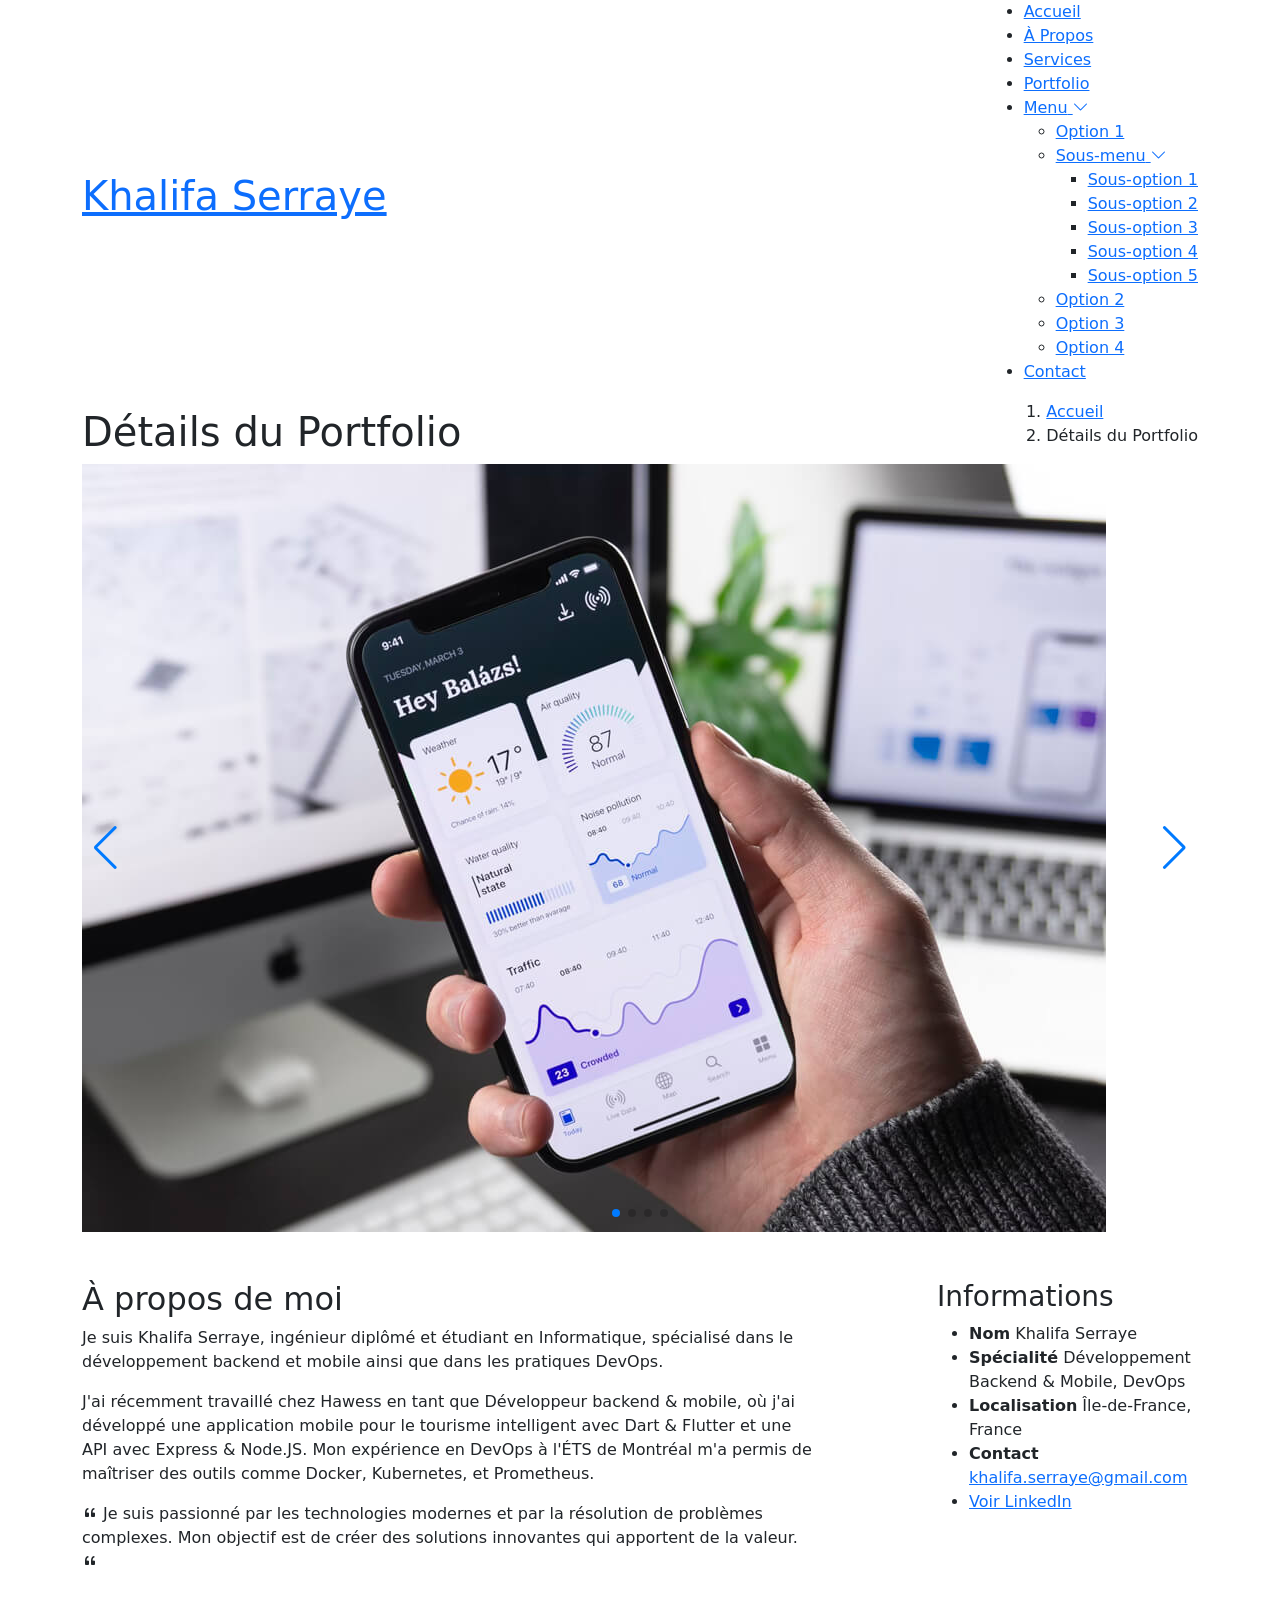
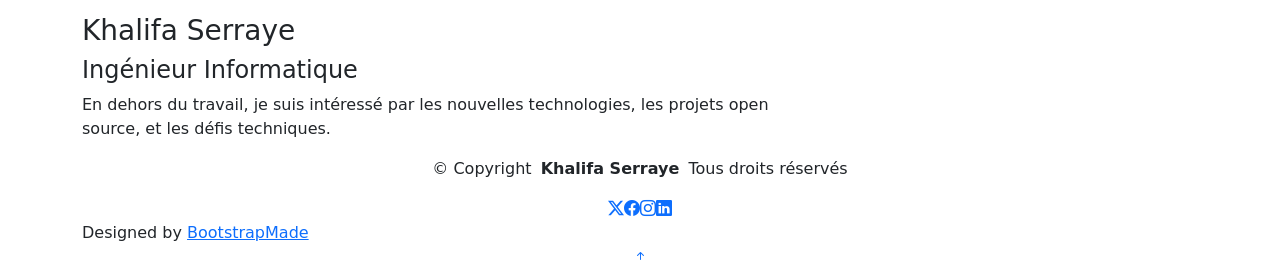
==== portfolio-details.html @ c95dfc2e "Initial commit" ====
<!DOCTYPE html>
<html lang="fr">

<head>
  <meta charset="utf-8">
  <meta content="width=device-width, initial-scale=1.0" name="viewport">
  <title>Khalifa Serraye - Portfolio</title>
  <meta name="description" content="Portfolio de Khalifa Serraye, ingénieur en informatique spécialisé en développement et DevOps.">
  <meta name="keywords" content="Khalifa Serraye, ingénieur informatique, développement, DevOps, portfolio">

  <!-- Favicons -->
  <link href="assets/img/favicon.png" rel="icon">
  <link href="assets/img/apple-touch-icon.png" rel="apple-touch-icon">

  <!-- Fonts -->
  <link href="https://fonts.googleapis.com" rel="preconnect">
  <link href="https://fonts.gstatic.com" rel="preconnect" crossorigin>
  <link href="https://fonts.googleapis.com/css2?family=Roboto:ital,wght@0,100;0,300;0,400;0,500;0,700;0,900;1,100;1,300;1,400;1,500;1,700;1,900&family=Poppins:ital,wght@0,100;0,200;0,300;0,400;0,500;0,600;0,700;0,800;0,900;1,100;1,200;1,300;1,400;1,500;1,600;1,700;1,800;1,900&family=Raleway:ital,wght@0,100;0,200;0,300;0,400;0,500;0,600;0,700;0,800;0,900;1,100;1,200;1,300;1,400;1,500;1,600;1,700;1,800;1,900&display=swap" rel="stylesheet">

  <!-- Vendor CSS Files -->
  <link href="assets/vendor/bootstrap/css/bootstrap.min.css" rel="stylesheet">
  <link href="assets/vendor/bootstrap-icons/bootstrap-icons.css" rel="stylesheet">
  <link href="assets/vendor/aos/aos.css" rel="stylesheet">
  <link href="assets/vendor/glightbox/css/glightbox.min.css" rel="stylesheet">
  <link href="assets/vendor/swiper/swiper-bundle.min.css" rel="stylesheet">

  <!-- Main CSS File -->
  <link href="assets/css/main.css" rel="stylesheet">

  <!-- =======================================================
  * Template Name: DevFolio
  * Template URL: https://bootstrapmade.com/devfolio-bootstrap-portfolio-html-template/
  * Updated: Aug 07 2024 with Bootstrap v5.3.3
  * Author: BootstrapMade.com
  * License: https://bootstrapmade.com/license/
  ======================================================== -->
</head>

<body class="portfolio-details-page">

  <header id="header" class="header d-flex align-items-center sticky-top">
    <div class="container-fluid container-xl position-relative d-flex align-items-center justify-content-between">

      <a href="index.html" class="logo d-flex align-items-center">
        <!-- Uncomment the line below if you also wish to use an image logo -->
        <!-- <img src="assets/img/logo.png" alt=""> -->
        <h1 class="sitename">Khalifa Serraye</h1>
      </a>

      <nav id="navmenu" class="navmenu">
        <ul>
          <li><a href="#hero">Accueil<br></a></li>
          <li><a href="#about">À Propos</a></li>
          <li><a href="#services">Services</a></li>
          <li><a href="#portfolio">Portfolio</a></li>
          <li class="dropdown"><a href="#"><span>Menu</span> <i class="bi bi-chevron-down toggle-dropdown"></i></a>
            <ul>
              <li><a href="#">Option 1</a></li>
              <li class="dropdown"><a href="#"><span>Sous-menu</span> <i class="bi bi-chevron-down toggle-dropdown"></i></a>
                <ul>
                  <li><a href="#">Sous-option 1</a></li>
                  <li><a href="#">Sous-option 2</a></li>
                  <li><a href="#">Sous-option 3</a></li>
                  <li><a href="#">Sous-option 4</a></li>
                  <li><a href="#">Sous-option 5</a></li>
                </ul>
              </li>
              <li><a href="#">Option 2</a></li>
              <li><a href="#">Option 3</a></li>
              <li><a href="#">Option 4</a></li>
            </ul>
          </li>
          <li><a href="#contact">Contact</a></li>
        </ul>
        <i class="mobile-nav-toggle d-xl-none bi bi-list"></i>
      </nav>

    </div>
  </header>

  <main class="main">

    <!-- Page Title -->
    <div class="page-title" data-aos="fade">
      <div class="container d-lg-flex justify-content-between align-items-center">
        <h1 class="mb-2 mb-lg-0">Détails du Portfolio</h1>
        <nav class="breadcrumbs">
          <ol>
            <li><a href="index.html">Accueil</a></li>
            <li class="current">Détails du Portfolio</li>
          </ol>
        </nav>
      </div>
    </div><!-- End Page Title -->

    <!-- Portfolio Details Section -->
    <section id="portfolio-details" class="portfolio-details section">

      <div class="container" data-aos="fade-up">

        <div class="portfolio-details-slider swiper init-swiper">
          <script type="application/json" class="swiper-config">
            {
              "loop": true,
              "speed": 600,
              "autoplay": {
                "delay": 5000
              },
              "slidesPerView": "auto",
              "navigation": {
                "nextEl": ".swiper-button-next",
                "prevEl": ".swiper-button-prev"
              },
              "pagination": {
                "el": ".swiper-pagination",
                "type": "bullets",
                "clickable": true
              }
            }
          </script>
          <div class="swiper-wrapper align-items-center">

            <div class="swiper-slide">
              <img src="assets/img/portfolio/app-1.jpg" alt="">
            </div>

            <div class="swiper-slide">
              <img src="assets/img/portfolio/product-1.jpg" alt="">
            </div>

            <div class="swiper-slide">
              <img src="assets/img/portfolio/branding-1.jpg" alt="">
            </div>

            <div class="swiper-slide">
              <img src="assets/img/portfolio/books-1.jpg" alt="">
            </div>

          </div>
          <div class="swiper-button-prev"></div>
          <div class="swiper-button-next"></div>
          <div class="swiper-pagination"></div>
        </div>

        <div class="row justify-content-between gy-4 mt-4">

          <div class="col-lg-8" data-aos="fade-up">
            <div class="portfolio-description">
              <h2>À propos de moi</h2>
              <p>
                Je suis Khalifa Serraye, ingénieur diplômé et étudiant en Informatique, spécialisé dans le développement backend et mobile ainsi que dans les pratiques DevOps.
              </p>
              <p>
                J'ai récemment travaillé chez Hawess en tant que Développeur backend & mobile, où j'ai développé une application mobile pour le tourisme intelligent avec Dart & Flutter et une API avec Express & Node.JS. Mon expérience en DevOps à l'ÉTS de Montréal m'a permis de maîtriser des outils comme Docker, Kubernetes, et Prometheus.
              </p>

              <div class="testimonial-item">
                <p>
                  <i class="bi bi-quote quote-icon-left"></i>
                  <span>Je suis passionné par les technologies modernes et par la résolution de problèmes complexes. Mon objectif est de créer des solutions innovantes qui apportent de la valeur.</span>
                  <i class="bi bi-quote quote-icon-right"></i>
                </p>
                <div>
                  <img src="assets/img/testimonials/testimonials-2.jpg" class="testimonial-img" alt="">
                  <h3>Khalifa Serraye</h3>
                  <h4>Ingénieur Informatique</h4>
                </div>
              </div>

              <p>
                En dehors du travail, je suis intéressé par les nouvelles technologies, les projets open source, et les défis techniques.
              </p>

            </div>
          </div>

          <div class="col-lg-3" data-aos="fade-up" data-aos-delay="100">
            <div class="portfolio-info">
              <h3>Informations</h3>
              <ul>
                <li><strong>Nom</strong> Khalifa Serraye</li>
                <li><strong>Spécialité</strong> Développement Backend & Mobile, DevOps</li>
                <li><strong>Localisation</strong> Île-de-France, France</li>
                <li><strong>Contact</strong> <a href="mailto:khalifa.serraye@gmail.com">khalifa.serraye@gmail.com</a></li>
                <li><a href="https://www.linkedin.com/in/khalifa-serraye/" class="btn-visit align-self-start" target="_blank">Voir LinkedIn</a></li>
              </ul>
            </div>
          </div>

        </div>

      </div>

    </section><!-- /Portfolio Details Section -->

  </main>

  <footer id="footer" class="footer accent-background">

    <div class="container">
      <div class="copyright text-center ">
        <p>© <span>Copyright</span> <strong class="px-1 sitename">Khalifa Serraye</strong> <span>Tous droits réservés</span></p>
      </div>
      <div class="social-links d-flex justify-content-center">
        <a href="https://twitter.com/khalifa_serraye" target="_blank"><i class="bi bi-twitter-x"></i></a>
        <a href="https://facebook.com/khalifa.serraye" target="_blank"><i class="bi bi-facebook"></i></a>
        <a href="https://instagram.com/khalifa.serraye" target="_blank"><i class="bi bi-instagram"></i></a>
        <a href="https://www.linkedin.com/in/khalifa-serraye/" target="_blank"><i class="bi bi-linkedin"></i></a>
      </div>
      <div class="credits">
        <!-- All the links in the footer should remain intact. -->
        <!-- You can delete the links only if you've purchased the pro version. -->
        <!-- Licensing information: https://bootstrapmade.com/license/ -->
        <!-- Purchase the pro version with working PHP/AJAX contact form: [buy-url] -->
        Designed by <a href="https://bootstrapmade.com/">BootstrapMade</a>
      </div>
    </div>

  </footer>

  <!-- Scroll Top -->
  <a href="#" id="scroll-top" class="scroll-top d-flex align-items-center justify-content-center"><i class="bi bi-arrow-up-short"></i></a>

  <!-- Preloader -->
  <div id="preloader"></div>

  <!-- Vendor JS Files -->
  <script src="assets/vendor/bootstrap/js/bootstrap.bundle.min.js"></script>
  <script src="assets/vendor/php-email-form/validate.js"></script>
  <script src="assets/vendor/aos/aos.js"></script>
  <script src="assets/vendor/typed.js/typed.umd.js"></script>
  <script src="assets/vendor/waypoints/noframework.waypoints.js"></script>
  <script src="assets/vendor/purecounter/purecounter_vanilla.js"></script>
  <script src="assets/vendor/glightbox/js/glightbox.min.js"></script>
  <script src="assets/vendor/imagesloaded/imagesloaded.pkgd.min.js"></script>
  <script src="assets/vendor/isotope-layout/isotope.pkgd.min.js"></script>
  <script src="assets/vendor/swiper/swiper-bundle.min.js"></script>

  <!-- Main JS File -->
  <script src="assets/js/main.js"></script>

</body>

</html>
---- assets/css/main.css ----
/**
* Template Name: DevFolio
* Template URL: https://bootstrapmade.com/devfolio-bootstrap-portfolio-html-template/
* Updated: Aug 07 2024 with Bootstrap v5.3.3
* Author: BootstrapMade.com
* License: https://bootstrapmade.com/license/
*/

/*--------------------------------------------------------------
# Font & Color Variables
# Help: https://bootstrapmade.com/color-system/
--------------------------------------------------------------*/
/* Fonts */
:root {
  --default-font: "Roboto",  system-ui, -apple-system, "Segoe UI", Roboto, "Helvetica Neue", Arial, "Noto Sans", "Liberation Sans", sans-serif, "Apple Color Emoji", "Segoe UI Emoji", "Segoe UI Symbol", "Noto Color Emoji";
  --heading-font: "Raleway",  sans-serif;
  --nav-font: "Poppins",  sans-serif;
}

/* Global Colors - The following color variables are used throughout the website. Updating them here will change the color scheme of the entire website */
:root { 
  --background-color: #ffffff; /* Background color for the entire website, including individual sections */
  --default-color: #4e4e4e; /* Default color used for the majority of the text content across the entire website */
  --heading-color: #0a090f; /* Color for headings, subheadings and title throughout the website */
  --accent-color: #0078ff; /* Accent color that represents your brand on the website. It's used for buttons, links, and other elements that need to stand out */
  --surface-color: #ffffff; /* The surface color is used as a background of boxed elements within sections, such as cards, icon boxes, or other elements that require a visual separation from the global background. */
  --contrast-color: #ffffff; /* Contrast color for text, ensuring readability against backgrounds of accent, heading, or default colors. */
}

/* Nav Menu Colors - The following color variables are used specifically for the navigation menu. They are separate from the global colors to allow for more customization options */
:root {
  --nav-color: #ffffff;  /* The default color of the main navmenu links */
  --nav-hover-color: #ffffff; /* Applied to main navmenu links when they are hovered over or active */
  --nav-mobile-background-color: #ffffff; /* Used as the background color for mobile navigation menu */
  --nav-dropdown-background-color: #ffffff; /* Used as the background color for dropdown items that appear when hovering over primary navigation items */
  --nav-dropdown-color: #212529; /* Used for navigation links of the dropdown items in the navigation menu. */
  --nav-dropdown-hover-color: #0078ff; /* Similar to --nav-hover-color, this color is applied to dropdown navigation links when they are hovered over. */
}

/* Color Presets - These classes override global colors when applied to any section or element, providing reuse of the sam color scheme. */

.light-background {
  --background-color: #f9f9f9;
  --surface-color: #ffffff;
}

.dark-background {
  --background-color: #060606;
  --default-color: #ffffff;
  --heading-color: #ffffff;
  --surface-color: #252525;
  --contrast-color: #ffffff;
}

.accent-background {
  --background-color: #0078ff;
  --default-color: #ffffff;
  --heading-color: #ffffff;
  --accent-color: #ffffff;
  --surface-color: #3393ff;
  --contrast-color: #ffffff;
}

/* Smooth scroll */
:root {
  scroll-behavior: smooth;
}

/*--------------------------------------------------------------
# General Styling & Shared Classes
--------------------------------------------------------------*/
body {
  color: var(--default-color);
  background-color: var(--background-color);
  font-family: var(--default-font);
}

a {
  color: var(--accent-color);
  text-decoration: none;
  transition: 0.3s;
}

a:hover {
  color: color-mix(in srgb, var(--accent-color), transparent 25%);
  text-decoration: none;
}

h1,
h2,
h3,
h4,
h5,
h6 {
  color: var(--heading-color);
  font-family: var(--heading-font);
}

/* PHP Email Form Messages
------------------------------*/
.php-email-form .error-message {
  display: none;
  background: #df1529;
  color: #ffffff;
  text-align: left;
  padding: 15px;
  margin-bottom: 24px;
  font-weight: 600;
}

.php-email-form .sent-message {
  display: none;
  color: #ffffff;
  background: #059652;
  text-align: center;
  padding: 15px;
  margin-bottom: 24px;
  font-weight: 600;
}

.php-email-form .loading {
  display: none;
  background: var(--surface-color);
  text-align: center;
  padding: 15px;
  margin-bottom: 24px;
}

.php-email-form .loading:before {
  content: "";
  display: inline-block;
  border-radius: 50%;
  width: 24px;
  height: 24px;
  margin: 0 10px -6px 0;
  border: 3px solid var(--accent-color);
  border-top-color: var(--surface-color);
  animation: php-email-form-loading 1s linear infinite;
}

@keyframes php-email-form-loading {
  0% {
    transform: rotate(0deg);
  }

  100% {
    transform: rotate(360deg);
  }
}

/*--------------------------------------------------------------
# Global Header
--------------------------------------------------------------*/
.header {
  --background-color: #000000;
  --default-color: #ffffff;
  --heading-color: #ffffff;
  color: var(--default-color);
  background-color: var(--background-color);
  padding: 20px 0;
  transition: all 0.5s;
  z-index: 997;
}

.header .logo {
  line-height: 1;
}

.header .logo img {
  max-height: 32px;
  margin-right: 8px;
}

.header .logo h1 {
  font-size: 30px;
  margin: 0;
  font-weight: 700;
  color: var(--heading-color);
}

.scrolled .header {
  box-shadow: 0px 0 18px rgba(0, 0, 0, 0.1);
}

/*--------------------------------------------------------------
# Navigation Menu
--------------------------------------------------------------*/
/* Desktop Navigation */
@media (min-width: 1200px) {
  .navmenu {
    padding: 0;
  }

  .navmenu ul {
    margin: 0;
    padding: 0;
    display: flex;
    list-style: none;
    align-items: center;
  }

  .navmenu li {
    position: relative;
  }

  .navmenu>ul>li {
    white-space: nowrap;
    padding: 15px 14px;
  }

  .navmenu>ul>li:last-child {
    padding-right: 0;
  }

  .navmenu a,
  .navmenu a:focus {
    color: var(--nav-color);
    font-size: 15px;
    padding: 0 2px;
    font-family: var(--nav-font);
    font-weight: 400;
    display: flex;
    align-items: center;
    justify-content: space-between;
    white-space: nowrap;
    transition: 0.3s;
    position: relative;
  }

  .navmenu a i,
  .navmenu a:focus i {
    font-size: 12px;
    line-height: 0;
    margin-left: 5px;
    transition: 0.3s;
  }

  .navmenu>ul>li>a:before {
    content: "";
    position: absolute;
    width: 100%;
    height: 2px;
    bottom: -6px;
    left: 0;
    background-color: var(--nav-hover-color);
    visibility: hidden;
    width: 0px;
    transition: all 0.3s ease-in-out 0s;
  }

  .navmenu a:hover:before,
  .navmenu li:hover>a:before,
  .navmenu .active:before {
    visibility: visible;
    width: 100%;
  }

  .navmenu li:hover>a,
  .navmenu .active,
  .navmenu .active:focus {
    color: var(--nav-hover-color);
  }

  .navmenu .dropdown ul {
    margin: 0;
    padding: 10px 0;
    background: var(--nav-dropdown-background-color);
    display: block;
    position: absolute;
    visibility: hidden;
    left: 14px;
    top: 130%;
    opacity: 0;
    transition: 0.3s;
    border-radius: 4px;
    z-index: 99;
    box-shadow: 0px 0px 30px rgba(0, 0, 0, 0.1);
  }

  .navmenu .dropdown ul li {
    min-width: 200px;
  }

  .navmenu .dropdown ul a {
    padding: 10px 20px;
    font-size: 15px;
    text-transform: none;
    color: var(--nav-dropdown-color);
  }

  .navmenu .dropdown ul a i {
    font-size: 12px;
  }

  .navmenu .dropdown ul a:hover,
  .navmenu .dropdown ul .active:hover,
  .navmenu .dropdown ul li:hover>a {
    color: var(--nav-dropdown-hover-color);
  }

  .navmenu .dropdown:hover>ul {
    opacity: 1;
    top: 100%;
    visibility: visible;
  }

  .navmenu .dropdown .dropdown ul {
    top: 0;
    left: -90%;
    visibility: hidden;
  }

  .navmenu .dropdown .dropdown:hover>ul {
    opacity: 1;
    top: 0;
    left: -100%;
    visibility: visible;
  }
}

/* Mobile Navigation */
@media (max-width: 1199px) {
  .mobile-nav-toggle {
    color: var(--nav-color);
    font-size: 28px;
    line-height: 0;
    margin-right: 10px;
    cursor: pointer;
    transition: color 0.3s;
  }

  .navmenu {
    padding: 0;
    z-index: 9997;
  }

  .navmenu ul {
    display: none;
    list-style: none;
    position: absolute;
    inset: 60px 20px 20px 20px;
    padding: 10px 0;
    margin: 0;
    border-radius: 6px;
    background-color: var(--nav-mobile-background-color);
    border: 1px solid color-mix(in srgb, var(--default-color), transparent 90%);
    box-shadow: none;
    overflow-y: auto;
    transition: 0.3s;
    z-index: 9998;
  }

  .navmenu a,
  .navmenu a:focus {
    color: var(--nav-dropdown-color);
    padding: 10px 20px;
    font-family: var(--nav-font);
    font-size: 17px;
    font-weight: 500;
    display: flex;
    align-items: center;
    justify-content: space-between;
    white-space: nowrap;
    transition: 0.3s;
  }

  .navmenu a i,
  .navmenu a:focus i {
    font-size: 12px;
    line-height: 0;
    margin-left: 5px;
    width: 30px;
    height: 30px;
    display: flex;
    align-items: center;
    justify-content: center;
    border-radius: 50%;
    transition: 0.3s;
    background-color: color-mix(in srgb, var(--accent-color), transparent 90%);
  }

  .navmenu a i:hover,
  .navmenu a:focus i:hover {
    background-color: var(--accent-color);
    color: var(--contrast-color);
  }

  .navmenu a:hover,
  .navmenu .active,
  .navmenu .active:focus {
    color: var(--nav-dropdown-hover-color);
  }

  .navmenu .active i,
  .navmenu .active:focus i {
    background-color: var(--accent-color);
    color: var(--contrast-color);
    transform: rotate(180deg);
  }

  .navmenu .dropdown ul {
    position: static;
    display: none;
    z-index: 99;
    padding: 10px 0;
    margin: 10px 20px;
    background-color: var(--nav-dropdown-background-color);
    transition: all 0.5s ease-in-out;
  }

  .navmenu .dropdown ul ul {
    background-color: rgba(33, 37, 41, 0.1);
  }

  .navmenu .dropdown>.dropdown-active {
    display: block;
    background-color: rgba(33, 37, 41, 0.03);
  }

  .mobile-nav-active {
    overflow: hidden;
  }

  .mobile-nav-active .mobile-nav-toggle {
    color: #fff;
    position: absolute;
    font-size: 32px;
    top: 15px;
    right: 15px;
    margin-right: 0;
    z-index: 9999;
  }

  .mobile-nav-active .navmenu {
    position: fixed;
    overflow: hidden;
    inset: 0;
    background: rgba(33, 37, 41, 0.8);
    transition: 0.3s;
  }

  .mobile-nav-active .navmenu>ul {
    display: block;
  }
}

/*--------------------------------------------------------------
# Global Footer
--------------------------------------------------------------*/
.footer {
  color: var(--default-color);
  background-color: var(--background-color);
  font-size: 14px;
  padding: 40px 0;
  position: relative;
}

.footer .copyright p {
  margin-bottom: 0;
}

.footer .social-links {
  margin-top: 20px;
}

.footer .social-links a {
  display: flex;
  align-items: center;
  justify-content: center;
  width: 40px;
  height: 40px;
  border-radius: 50%;
  border: 1px solid color-mix(in srgb, var(--default-color), transparent 30%);
  font-size: 16px;
  color: color-mix(in srgb, var(--default-color), transparent 40%);
  margin: 0 5px;
  transition: 0.3s;
}

.footer .social-links a:hover {
  color: var(--default-color);
  border-color: var(--default-color);
}

.footer .credits {
  margin-top: 10px;
  font-size: 13px;
  text-align: center;
}

.footer .credits a {
  color: color-mix(in srgb, var(--default-color), transparent 30%);
}

/*--------------------------------------------------------------
# Preloader
--------------------------------------------------------------*/
#preloader {
  position: fixed;
  inset: 0;
  z-index: 999999;
  overflow: hidden;
  background: var(--background-color);
  transition: all 0.6s ease-out;
}

#preloader:before {
  content: "";
  position: fixed;
  top: calc(50% - 30px);
  left: calc(50% - 30px);
  border: 6px solid #ffffff;
  border-color: var(--accent-color) transparent var(--accent-color) transparent;
  border-radius: 50%;
  width: 60px;
  height: 60px;
  animation: animate-preloader 1.5s linear infinite;
}

@keyframes animate-preloader {
  0% {
    transform: rotate(0deg);
  }

  100% {
    transform: rotate(360deg);
  }
}

/*--------------------------------------------------------------
# Scroll Top Button
--------------------------------------------------------------*/
.scroll-top {
  position: fixed;
  visibility: hidden;
  opacity: 0;
  right: 15px;
  bottom: -15px;
  z-index: 99999;
  background-color: var(--accent-color);
  width: 44px;
  height: 44px;
  border-radius: 50px;
  transition: all 0.4s;
}

.scroll-top i {
  font-size: 24px;
  color: var(--contrast-color);
  line-height: 0;
}

.scroll-top:hover {
  background-color: color-mix(in srgb, var(--accent-color), transparent 20%);
  color: var(--contrast-color);
}

.scroll-top.active {
  visibility: visible;
  opacity: 1;
  bottom: 15px;
}

/*--------------------------------------------------------------
# Disable aos animation delay on mobile devices
--------------------------------------------------------------*/
@media screen and (max-width: 768px) {
  [data-aos-delay] {
    transition-delay: 0 !important;
  }
}

/*--------------------------------------------------------------
# Global Page Titles & Breadcrumbs
--------------------------------------------------------------*/
.page-title {
  --background-color: color-mix(in srgb, var(--default-color), transparent 96%);
  color: var(--default-color);
  background-color: var(--background-color);
  padding: 25px 0;
  position: relative;
}

.page-title h1 {
  font-size: 24px;
  font-weight: 700;
}

.page-title .breadcrumbs ol {
  display: flex;
  flex-wrap: wrap;
  list-style: none;
  padding: 0;
  margin: 0;
  font-size: 14px;
  font-weight: 400;
}

.page-title .breadcrumbs ol li+li {
  padding-left: 10px;
}

.page-title .breadcrumbs ol li+li::before {
  content: "/";
  display: inline-block;
  padding-right: 10px;
  color: color-mix(in srgb, var(--default-color), transparent 70%);
}

/*--------------------------------------------------------------
# Global Sections
--------------------------------------------------------------*/
section,
.section {
  color: var(--default-color);
  background-color: var(--background-color);
  padding: 60px 0;
  scroll-margin-top: 92px;
  overflow: clip;
}

@media (max-width: 1199px) {

  section,
  .section {
    scroll-margin-top: 76px;
  }
}

/*--------------------------------------------------------------
# Global Section Titles
--------------------------------------------------------------*/
.section-title {
  text-align: center;
  padding-bottom: 60px;
  position: relative;
}

.section-title h2 {
  font-size: 32px;
  font-weight: 700;
  margin-bottom: 20px;
  padding-bottom: 20px;
  position: relative;
}

.section-title h2:after {
  content: "";
  position: absolute;
  display: block;
  width: 50px;
  height: 3px;
  background: var(--accent-color);
  left: 0;
  right: 0;
  bottom: 0;
  margin: auto;
}

.section-title p {
  margin-bottom: 0;
}

/*--------------------------------------------------------------
# Hero Section
--------------------------------------------------------------*/
.hero {
  width: 100%;
  min-height: calc(100vh - 92px);
  position: relative;
  padding: 60px 0;
  display: flex;
  align-items: center;
  justify-content: center;
}

.hero img {
  position: absolute;
  inset: 0;
  display: block;
  width: 100%;
  height: 100%;
  object-fit: cover;
  z-index: 1;
}

.hero:before {
  content: "";
  background: color-mix(in srgb, var(--background-color), transparent 30%);
  position: absolute;
  inset: 0;
  z-index: 2;
}

.hero .container {
  position: relative;
  z-index: 3;
}

.hero h2 {
  margin: 0;
  font-size: 64px;
  font-weight: 700;
}

.hero p {
  margin: 5px 0 0 0;
  font-size: 36px;
  font-weight: 600;
}

.hero p span {
  letter-spacing: 1px;
}

@media (max-width: 768px) {
  .hero h2 {
    font-size: 32px;
  }

  .hero p {
    font-size: 20px;
  }
}

/*--------------------------------------------------------------
# About Section
--------------------------------------------------------------*/
.about .container {
  background-color: var(--surface-color);
  box-shadow: 0px 2px 15px rgba(0, 0, 0, 0.1);
  padding: 30px;
}

.about .skills-content h5 {
  font-size: 18px;
  font-weight: 700;
  margin: 30px 0 15px 0;
}

.about .progress {
  height: 36px;
  display: block;
  background: none;
  border-radius: 0;
  margin-top: 15px;
}

.about .progress .skill {
  color: var(--default-color);
  padding: 0;
  margin: 0 0 6px 0;
  text-transform: uppercase;
  display: block;
  font-weight: 600;
  font-family: var(--heading-font);
}

.about .progress .skill .val {
  float: right;
  font-style: normal;
}

.about .progress-bar-wrap {
  background: color-mix(in srgb, var(--default-color), transparent 90%);
  height: 10px;
}

.about .progress-bar {
  width: 1px;
  height: 10px;
  transition: 0.9s;
  background-color: var(--accent-color);
}

.about .about-me h4 {
  font-size: 28px;
  position: relative;
  padding-bottom: 10px;
  margin-bottom: 30px;
  font-weight: 700;
}

.about .about-me h4:after {
  content: "";
  position: absolute;
  display: block;
  width: 64px;
  height: 3px;
  background: var(--accent-color);
  left: 0;
  bottom: 0;
  margin: auto;
}

.about .about-me p {
  font-size: 18px;
}

/*--------------------------------------------------------------
# Resume Section
--------------------------------------------------------------*/
.resume .resume-title {
  color: var(--heading-color);
  font-size: 26px;
  font-weight: 700;
  margin-top: 20px;
  margin-bottom: 20px;
}

.resume .resume-item {
  padding: 0 0 20px 20px;
  margin-top: -2px;
  border-left: 2px solid var(--accent-color);
  position: relative;
}

.resume .resume-item h4 {
  line-height: 18px;
  font-size: 18px;
  font-weight: 600;
  text-transform: uppercase;
  color: color-mix(in srgb, var(--default-color), transparent 20%);
  margin-bottom: 10px;
}

.resume .resume-item h5 {
  font-size: 16px;
  padding: 5px 15px;
  display: inline-block;
  font-weight: 600;
  margin-bottom: 10px;
}

.resume .resume-item ul {
  padding-left: 20px;
}

.resume .resume-item ul li {
  padding-bottom: 10px;
}

.resume .resume-item:last-child {
  padding-bottom: 0;
}

.resume .resume-item::before {
  content: "";
  position: absolute;
  width: 16px;
  height: 16px;
  border-radius: 50px;
  left: -9px;
  top: 0;
  background: var(--background-color);
  border: 2px solid var(--accent-color);
}

/*--------------------------------------------------------------
# Services Section
--------------------------------------------------------------*/
.services .service-item {
  background-color: var(--surface-color);
  box-shadow: 0px 5px 90px 0px rgba(0, 0, 0, 0.1);
  padding: 60px 30px;
  transition: all ease-in-out 0.3s;
  border-radius: 18px;
  border-bottom: 5px solid var(--surface-color);
  height: 100%;
}

.services .service-item .icon {
  color: var(--contrast-color);
  background: var(--accent-color);
  margin: 0;
  width: 64px;
  height: 64px;
  border-radius: 50px;
  display: flex;
  align-items: center;
  justify-content: center;
  margin-bottom: 20px;
  font-size: 28px;
  transition: ease-in-out 0.3s;
}

.services .service-item h3 {
  font-weight: 700;
  margin: 10px 0 15px 0;
  font-size: 22px;
  transition: ease-in-out 0.3s;
}

.services .service-item p {
  line-height: 24px;
  font-size: 14px;
  margin-bottom: 0;
}

@media (min-width: 1365px) {
  .services .service-item:hover {
    transform: translateY(-10px);
    border-color: var(--accent-color);
  }

  .services .service-item:hover h3 {
    color: var(--accent-color);
  }
}

/*--------------------------------------------------------------
# Stats Section
--------------------------------------------------------------*/
.stats {
  position: relative;
  padding: 120px 0;
}

.stats img {
  position: absolute;
  inset: 0;
  display: block;
  width: 100%;
  height: 100%;
  object-fit: cover;
  z-index: 1;
}

.stats:before {
  content: "";
  background: color-mix(in srgb, var(--background-color), transparent 40%);
  position: absolute;
  inset: 0;
  z-index: 2;
}

.stats .container {
  position: relative;
  z-index: 3;
}

.stats .stats-item {
  padding: 30px;
  width: 100%;
}

.stats .stats-item span {
  font-size: 48px;
  display: block;
  color: var(--default-color);
  font-weight: 700;
}

.stats .stats-item p {
  padding: 0;
  margin: 0;
  font-family: var(--heading-font);
  font-size: 16px;
  font-weight: 700;
  color: color-mix(in srgb, var(--default-color), transparent 40%);
}

/*--------------------------------------------------------------
# Portfolio Section
--------------------------------------------------------------*/
.portfolio .portfolio-filters {
  padding: 0;
  margin: 0 auto 20px auto;
  list-style: none;
  text-align: center;
}

.portfolio .portfolio-filters li {
  cursor: pointer;
  display: inline-block;
  padding: 0;
  font-size: 16px;
  font-weight: 600;
  margin: 0 10px;
  line-height: 1;
  text-transform: uppercase;
  margin-bottom: 5px;
  transition: all 0.3s ease-in-out;
}

.portfolio .portfolio-filters li:hover,
.portfolio .portfolio-filters li.filter-active {
  color: var(--accent-color);
}

.portfolio .portfolio-filters li:first-child {
  margin-left: 0;
}

.portfolio .portfolio-filters li:last-child {
  margin-right: 0;
}

@media (max-width: 575px) {
  .portfolio .portfolio-filters li {
    font-size: 14px;
    margin: 0 5px;
  }
}

.portfolio .portfolio-item {
  position: relative;
}

.portfolio .portfolio-item .portfolio-info {
  opacity: 0;
  position: absolute;
  left: 30px;
  right: 30px;
  bottom: 0;
  z-index: 3;
  transition: all ease-in-out 0.3s;
  background: color-mix(in srgb, var(--background-color), transparent 10%);
  padding: 15px;
}

.portfolio .portfolio-item .portfolio-info h4 {
  font-size: 18px;
  font-weight: 600;
  padding-right: 50px;
}

.portfolio .portfolio-item .portfolio-info p {
  color: color-mix(in srgb, var(--default-color), transparent 30%);
  font-size: 14px;
  margin-bottom: 0;
  padding-right: 50px;
}

.portfolio .portfolio-item .portfolio-info .preview-link,
.portfolio .portfolio-item .portfolio-info .details-link {
  position: absolute;
  right: 50px;
  font-size: 24px;
  top: calc(50% - 14px);
  color: color-mix(in srgb, var(--default-color), transparent 30%);
  transition: 0.3s;
  line-height: 0;
}

.portfolio .portfolio-item .portfolio-info .preview-link:hover,
.portfolio .portfolio-item .portfolio-info .details-link:hover {
  color: var(--accent-color);
}

.portfolio .portfolio-item .portfolio-info .details-link {
  right: 14px;
  font-size: 28px;
}

.portfolio .portfolio-item:hover .portfolio-info {
  opacity: 1;
  bottom: 20px;
}

/*--------------------------------------------------------------
# Pricing Section
--------------------------------------------------------------*/
.pricing .pricing-item {
  border-bottom: 1px dashed color-mix(in srgb, var(--default-color), transparent 60%);
  width: 100%;
  height: 100%;
  padding: 0 0 15px 0;
}

.pricing .pricing-item h3 {
  margin: 0;
  font-size: 20px;
  font-weight: 600;
}

.pricing .pricing-item h4 {
  margin: 0;
  font-size: 18px;
  color: var(--accent-color);
}

/*--------------------------------------------------------------
# Faq Section
--------------------------------------------------------------*/
.faq .content h3 {
  font-weight: 400;
  font-size: 34px;
}

.faq .content p {
  font-size: 15px;
  color: color-mix(in srgb, var(--default-color), transparent 30%);
}

.faq .faq-container .faq-item {
  background-color: var(--surface-color);
  position: relative;
  padding: 20px;
  margin-bottom: 20px;
  box-shadow: 0px 5px 25px 0px rgba(0, 0, 0, 0.1);
  overflow: hidden;
}

.faq .faq-container .faq-item:last-child {
  margin-bottom: 0;
}

.faq .faq-container .faq-item h3 {
  font-weight: 600;
  font-size: 18px;
  line-height: 24px;
  margin: 0 30px 0 0;
  transition: 0.3s;
  cursor: pointer;
  display: flex;
  align-items: flex-start;
}

.faq .faq-container .faq-item h3 .num {
  color: var(--accent-color);
  padding-right: 5px;
}

.faq .faq-container .faq-item h3:hover {
  color: var(--accent-color);
}

.faq .faq-container .faq-item .faq-content {
  display: grid;
  grid-template-rows: 0fr;
  transition: 0.3s ease-in-out;
  visibility: hidden;
  opacity: 0;
}

.faq .faq-container .faq-item .faq-content p {
  margin-bottom: 0;
  overflow: hidden;
}

.faq .faq-container .faq-item .faq-toggle {
  position: absolute;
  top: 20px;
  right: 20px;
  font-size: 16px;
  line-height: 0;
  transition: 0.3s;
  cursor: pointer;
}

.faq .faq-container .faq-item .faq-toggle:hover {
  color: var(--accent-color);
}

.faq .faq-container .faq-active h3 {
  color: var(--accent-color);
}

.faq .faq-container .faq-active .faq-content {
  grid-template-rows: 1fr;
  visibility: visible;
  opacity: 1;
  padding-top: 10px;
}

.faq .faq-container .faq-active .faq-toggle {
  transform: rotate(90deg);
  color: var(--accent-color);
}

/*--------------------------------------------------------------
# Testimonials Section
--------------------------------------------------------------*/
.testimonials {
  padding: 80px 0;
  position: relative;
}

.testimonials:before {
  content: "";
  background: color-mix(in srgb, var(--background-color), transparent 30%);
  position: absolute;
  inset: 0;
  z-index: 2;
}

.testimonials .testimonials-bg {
  position: absolute;
  inset: 0;
  display: block;
  width: 100%;
  height: 100%;
  object-fit: cover;
  z-index: 1;
}

.testimonials .container {
  position: relative;
  z-index: 3;
}

.testimonials .testimonials-carousel,
.testimonials .testimonials-slider {
  overflow: hidden;
}

.testimonials .testimonial-item {
  text-align: center;
}

.testimonials .testimonial-item .testimonial-img {
  width: 100px;
  border-radius: 50%;
  border: 6px solid color-mix(in srgb, var(--default-color), transparent 85%);
  margin: 0 auto;
}

.testimonials .testimonial-item h3 {
  font-size: 20px;
  font-weight: bold;
  margin: 10px 0 5px 0;
}

.testimonials .testimonial-item h4 {
  font-size: 14px;
  margin: 0 0 15px 0;
  color: color-mix(in srgb, var(--default-color), transparent 40%);
}

.testimonials .testimonial-item .stars {
  margin-bottom: 15px;
}

.testimonials .testimonial-item .stars i {
  color: #ffc107;
  margin: 0 1px;
}

.testimonials .testimonial-item .quote-icon-left,
.testimonials .testimonial-item .quote-icon-right {
  color: color-mix(in srgb, var(--default-color), transparent 40%);
  font-size: 26px;
  line-height: 0;
}

.testimonials .testimonial-item .quote-icon-left {
  display: inline-block;
  left: -5px;
  position: relative;
}

.testimonials .testimonial-item .quote-icon-right {
  display: inline-block;
  right: -5px;
  position: relative;
  top: 10px;
  transform: scale(-1, -1);
}

.testimonials .testimonial-item p {
  font-style: italic;
  margin: 0 auto 15px auto;
}

.testimonials .swiper-wrapper {
  height: auto;
}

.testimonials .swiper-pagination {
  margin-top: 20px;
  position: relative;
}

.testimonials .swiper-pagination .swiper-pagination-bullet {
  width: 12px;
  height: 12px;
  background-color: color-mix(in srgb, var(--default-color), transparent 50%);
  opacity: 0.5;
}

.testimonials .swiper-pagination .swiper-pagination-bullet-active {
  background-color: var(--default-color);
  opacity: 1;
}

@media (min-width: 992px) {
  .testimonials .testimonial-item p {
    width: 80%;
  }
}

/*--------------------------------------------------------------
# Contact Section
--------------------------------------------------------------*/
.contact .info-wrap {
  background-color: var(--surface-color);
  box-shadow: 0px 0px 20px rgba(0, 0, 0, 0.1);
  padding: 30px;
  margin-bottom: 30px;
}

.contact .info-item i {
  font-size: 20px;
  color: var(--accent-color);
  width: 56px;
  height: 56px;
  display: flex;
  justify-content: center;
  align-items: center;
  transition: all 0.3s ease-in-out;
  border-radius: 50%;
  border: 1px solid color-mix(in srgb, var(--accent-color), transparent 40%);
  margin-right: 15px;
}

.contact .info-item h3 {
  font-size: 18px;
  font-weight: 700;
  margin: 0 0 2px 0;
}

.contact .info-item p {
  padding: 0;
  margin-bottom: 0;
  font-size: 14px;
}

.contact .info-item:hover i {
  background: var(--accent-color);
  color: var(--contrast-color);
}

.contact .php-email-form {
  background-color: var(--surface-color);
  box-shadow: 0px 0px 20px rgba(0, 0, 0, 0.1);
  padding: 30px;
}

@media (max-width: 575px) {
  .contact .php-email-form {
    padding: 20px;
  }
}

.contact .php-email-form input[type=text],
.contact .php-email-form input[type=email],
.contact .php-email-form textarea {
  font-size: 14px;
  padding: 10px 15px;
  box-shadow: none;
  border-radius: 0;
  color: var(--default-color);
  background-color: color-mix(in srgb, var(--background-color), transparent 50%);
  border-color: color-mix(in srgb, var(--default-color), transparent 80%);
}

.contact .php-email-form input[type=text]:focus,
.contact .php-email-form input[type=email]:focus,
.contact .php-email-form textarea:focus {
  border-color: var(--accent-color);
}

.contact .php-email-form input[type=text]::placeholder,
.contact .php-email-form input[type=email]::placeholder,
.contact .php-email-form textarea::placeholder {
  color: color-mix(in srgb, var(--default-color), transparent 70%);
}

.contact .php-email-form button[type=submit] {
  color: var(--contrast-color);
  background: var(--accent-color);
  border: 0;
  padding: 10px 30px;
  transition: 0.4s;
  border-radius: 50px;
}

.contact .php-email-form button[type=submit]:hover {
  background: color-mix(in srgb, var(--accent-color), transparent 20%);
}

/*--------------------------------------------------------------
# Portfolio Details Section
--------------------------------------------------------------*/
.portfolio-details .portfolio-details-slider img {
  width: 100%;
}

.portfolio-details .swiper-wrapper {
  height: auto;
}

.portfolio-details .swiper-button-prev,
.portfolio-details .swiper-button-next {
  width: 48px;
  height: 48px;
}

.portfolio-details .swiper-button-prev:after,
.portfolio-details .swiper-button-next:after {
  color: rgba(255, 255, 255, 0.8);
  background-color: rgba(0, 0, 0, 0.15);
  font-size: 24px;
  border-radius: 50%;
  width: 48px;
  height: 48px;
  display: flex;
  align-items: center;
  justify-content: center;
  transition: 0.3s;
}

.portfolio-details .swiper-button-prev:hover:after,
.portfolio-details .swiper-button-next:hover:after {
  background-color: rgba(0, 0, 0, 0.3);
}

@media (max-width: 575px) {

  .portfolio-details .swiper-button-prev,
  .portfolio-details .swiper-button-next {
    display: none;
  }
}

.portfolio-details .swiper-pagination {
  margin-top: 20px;
  position: relative;
}

.portfolio-details .swiper-pagination .swiper-pagination-bullet {
  width: 10px;
  height: 10px;
  background-color: color-mix(in srgb, var(--default-color), transparent 85%);
  opacity: 1;
}

.portfolio-details .swiper-pagination .swiper-pagination-bullet-active {
  background-color: var(--accent-color);
}

.portfolio-details .portfolio-info h3 {
  font-size: 22px;
  font-weight: 700;
  margin-bottom: 20px;
  padding-bottom: 20px;
  position: relative;
}

.portfolio-details .portfolio-info h3:after {
  content: "";
  position: absolute;
  display: block;
  width: 50px;
  height: 3px;
  background: var(--accent-color);
  left: 0;
  bottom: 0;
}

.portfolio-details .portfolio-info ul {
  list-style: none;
  padding: 0;
  font-size: 15px;
}

.portfolio-details .portfolio-info ul li {
  display: flex;
  flex-direction: column;
  padding-bottom: 15px;
}

.portfolio-details .portfolio-info ul strong {
  text-transform: uppercase;
  font-weight: 400;
  color: color-mix(in srgb, var(--default-color), transparent 50%);
  font-size: 14px;
}

.portfolio-details .portfolio-info .btn-visit {
  padding: 8px 40px;
  background: var(--accent-color);
  color: var(--contrast-color);
  border-radius: 50px;
  transition: 0.3s;
}

.portfolio-details .portfolio-info .btn-visit:hover {
  background: color-mix(in srgb, var(--accent-color), transparent 20%);
}

.portfolio-details .portfolio-description h2 {
  font-size: 26px;
  font-weight: 700;
  margin-bottom: 20px;
}

.portfolio-details .portfolio-description p {
  padding: 0;
}

.portfolio-details .portfolio-description .testimonial-item {
  padding: 30px 30px 0 30px;
  position: relative;
  background: color-mix(in srgb, var(--default-color), transparent 97%);
  margin-bottom: 50px;
}

.portfolio-details .portfolio-description .testimonial-item .testimonial-img {
  width: 90px;
  border-radius: 50px;
  border: 6px solid var(--background-color);
  float: left;
  margin: 0 10px 0 0;
}

.portfolio-details .portfolio-description .testimonial-item h3 {
  font-size: 18px;
  font-weight: bold;
  margin: 15px 0 5px 0;
  padding-top: 20px;
}

.portfolio-details .portfolio-description .testimonial-item h4 {
  font-size: 14px;
  color: #6c757d;
  margin: 0;
}

.portfolio-details .portfolio-description .testimonial-item .quote-icon-left,
.portfolio-details .portfolio-description .testimonial-item .quote-icon-right {
  color: color-mix(in srgb, var(--accent-color), transparent 50%);
  font-size: 26px;
  line-height: 0;
}

.portfolio-details .portfolio-description .testimonial-item .quote-icon-left {
  display: inline-block;
  left: -5px;
  position: relative;
}

.portfolio-details .portfolio-description .testimonial-item .quote-icon-right {
  display: inline-block;
  right: -5px;
  position: relative;
  top: 10px;
  transform: scale(-1, -1);
}

.portfolio-details .portfolio-description .testimonial-item p {
  font-style: italic;
  margin: 0 0 15px 0 0 0;
  padding: 0;
}

/*--------------------------------------------------------------
# Service Details Section
--------------------------------------------------------------*/
.service-details .services-list {
  background-color: var(--surface-color);
  padding: 10px 30px;
  border: 1px solid color-mix(in srgb, var(--default-color), transparent 90%);
  margin-bottom: 20px;
}

.service-details .services-list a {
  display: block;
  line-height: 1;
  padding: 8px 0 8px 15px;
  border-left: 3px solid color-mix(in srgb, var(--default-color), transparent 70%);
  margin: 20px 0;
  color: color-mix(in srgb, var(--default-color), transparent 20%);
  transition: 0.3s;
}

.service-details .services-list a.active {
  color: var(--heading-color);
  font-weight: 700;
  border-color: var(--accent-color);
}

.service-details .services-list a:hover {
  border-color: var(--accent-color);
}

.service-details .services-img {
  margin-bottom: 20px;
}

.service-details h3 {
  font-size: 26px;
  font-weight: 700;
}

.service-details h4 {
  font-size: 20px;
  font-weight: 700;
}

.service-details p {
  font-size: 15px;
}

.service-details ul {
  list-style: none;
  padding: 0;
  font-size: 15px;
}

.service-details ul li {
  padding: 5px 0;
  display: flex;
  align-items: center;
}

.service-details ul i {
  font-size: 20px;
  margin-right: 8px;
  color: var(--accent-color);
}

/*--------------------------------------------------------------
# Starter Section Section
--------------------------------------------------------------*/
.starter-section {
  /* Add your styles here */
}
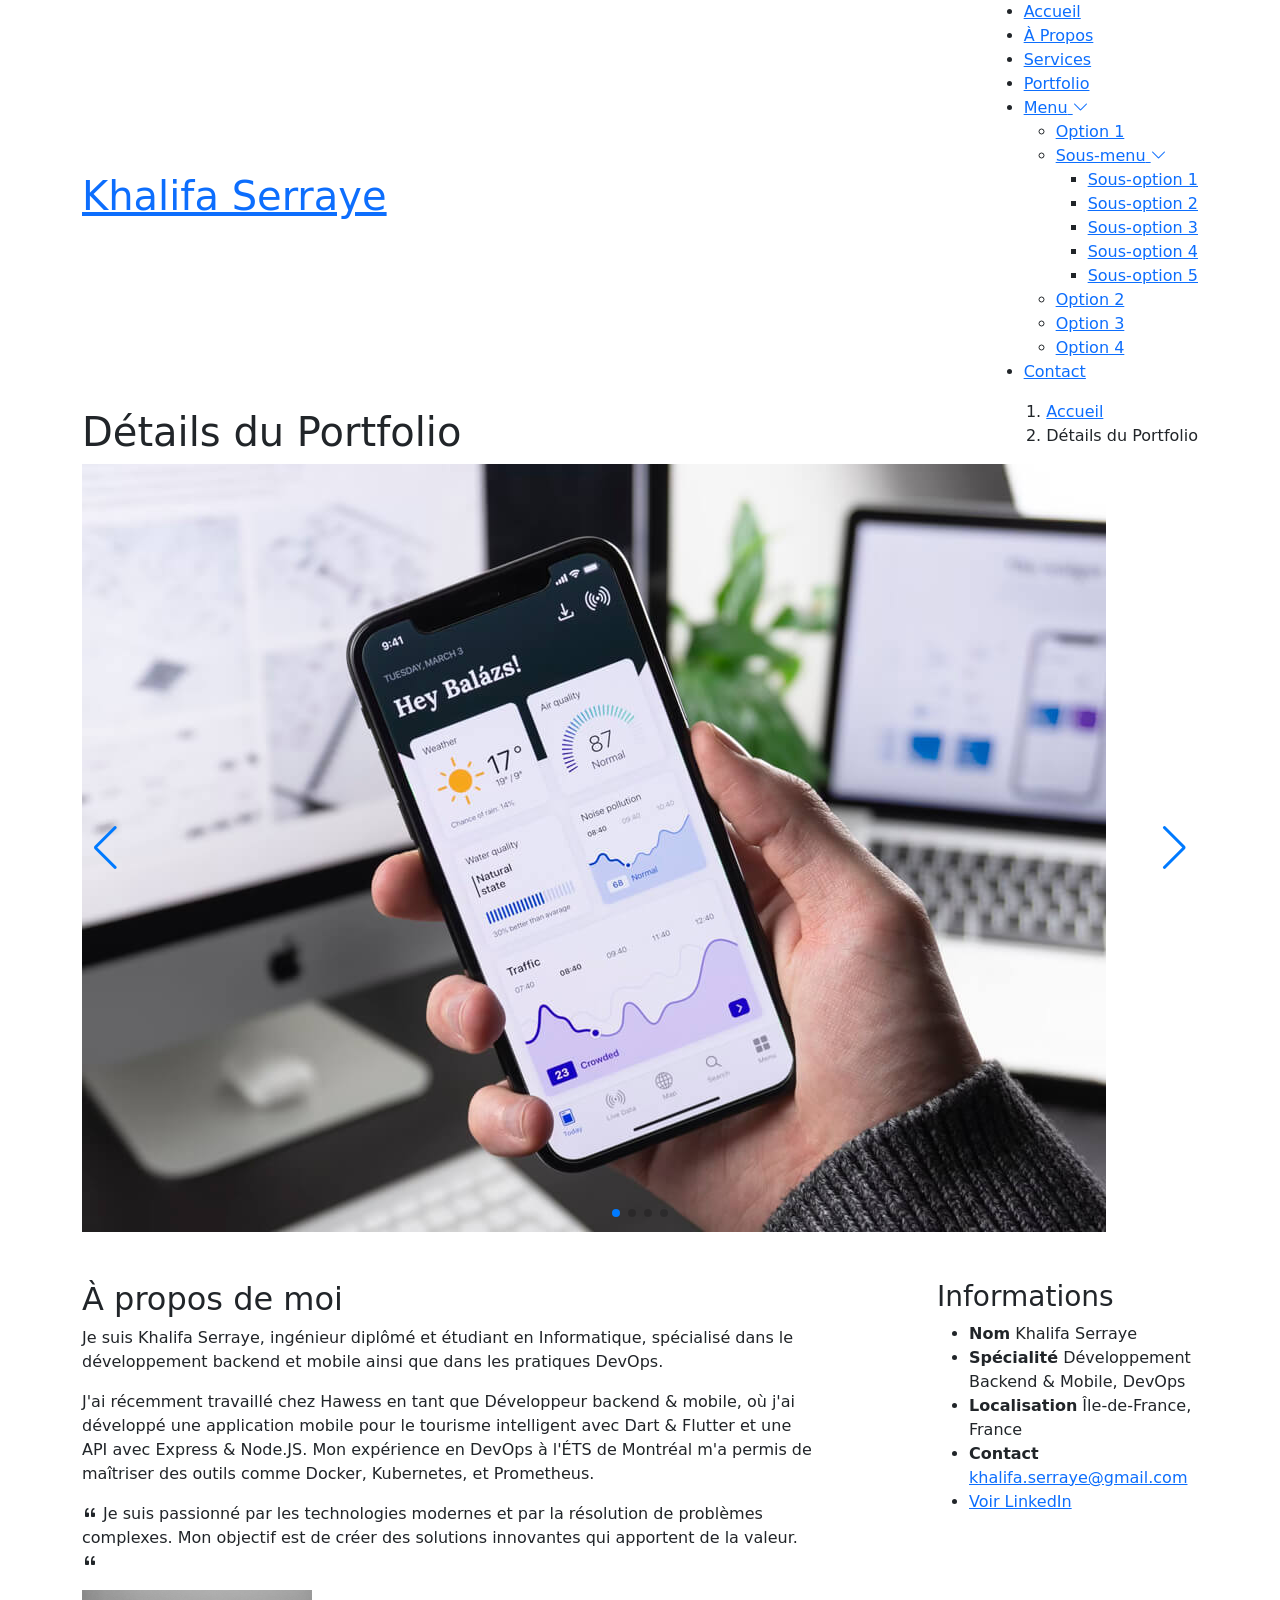
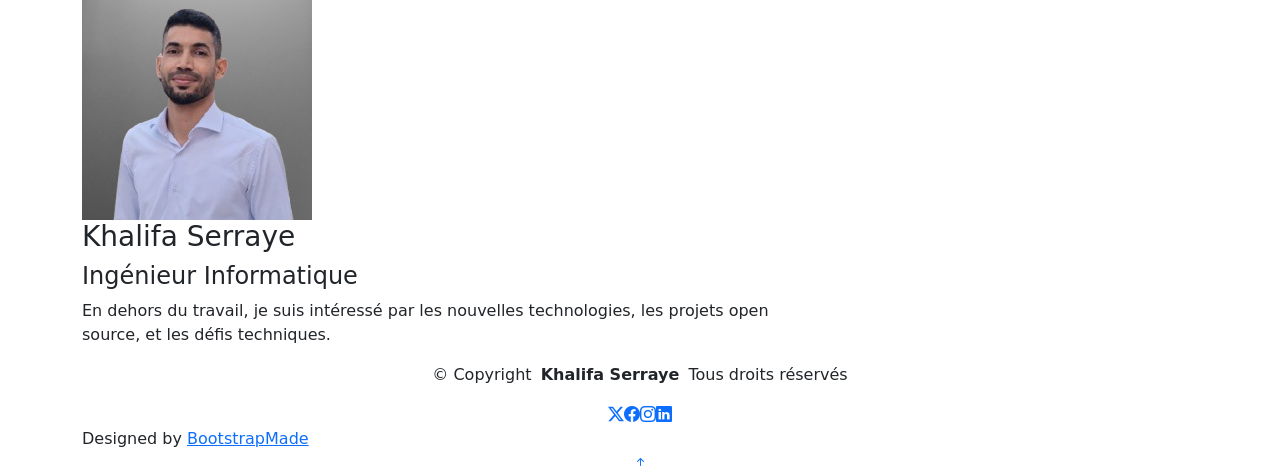
==== commit 9fedf2d3: "Set images" ====
--- a/portfolio-details.html
+++ b/portfolio-details.html
@@ -161,7 +161,7 @@
                   <i class="bi bi-quote quote-icon-right"></i>
                 </p>
                 <div>
-                  <img src="assets/img/testimonials/testimonials-2.jpg" class="testimonial-img" alt="">
+                  <img src="assets/img/profile-img.png" class="testimonial-img" alt="">
                   <h3>Khalifa Serraye</h3>
                   <h4>Ingénieur Informatique</h4>
                 </div>
